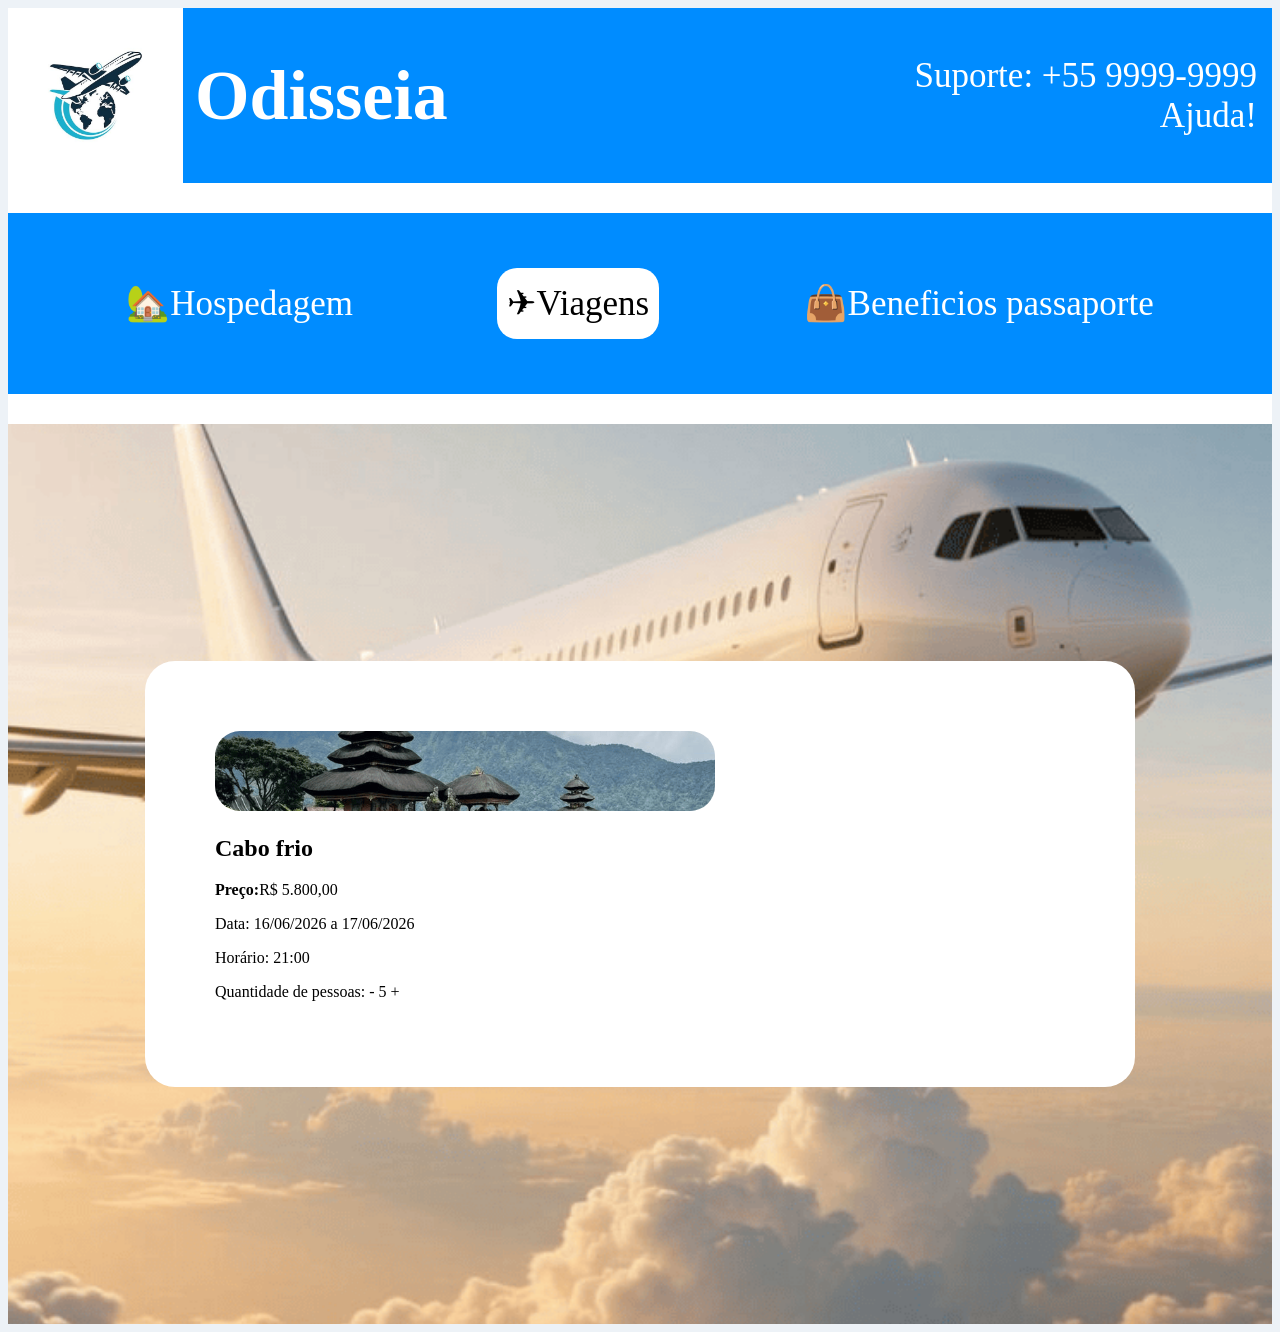
==== Odisseia/Promo/index.html @ 3bc83951 "Add files via upload" ====
<!DOCTYPE html>
<html lang="en">
<head>
    <meta charset="UTF-8">
    <meta name="viewport" content="width=device-width, initial-scale=1.0">
    <title>Propotipo.Odisseia</title>
    <link rel="stylesheet" href="style.css">

</head>
<body>
    <div class="topo"div>
        <div class="logo">

            <img src="../Imagens/6048b4ae7f74724389d345767e8061a0.png">

            <h1>Odisseia</h1>
        </div>

        <div class="opções">
          <p>Suporte: +55 9999-9999<br>Ajuda!</p>
        </div>
    </div>

    <div class="barrabranca"></div>

    <div class="Menu"div>
       <p class="item">🏡Hospedagem</p>
       <p class="Viagem">✈Viagens</p>
       <p class="item">👜Beneficios passaporte</p>
    </div>

       <div class="barrabranca2"></div>

    <div class="imagem">
      <div class="Informações">

       <img src="../Imagens/cb2e717d313d1ed84652ba19e8cac142.png">

         <div class="dados">
      <h2>Cabo frio </h2>
      <p><b>Preço:</b>R$ 5.800,00</p>
      <p>Data: 16/06/2026 a 17/06/2026</p>
      <p>Horário: 21:00</p>
      <p>Quantidade de pessoas: - 5 +</p>
         </div>
      <!-- </div>   
    
      <div class="Informações">

       <img src="cb2e717d313d1ed84652ba19e8cac142.png">

         <div class="dados">
      <h2>Bali</h2>
      <p><b>Preço:</b>R$ 15.000,00</p>
      <p>Data: 16/06/2026 a 17/06/2026</p>
      <p>Horário: 21:00</p>
      <p>Quantidade de pessoas: - 2 +</p>
         </div>
       </div>   
       <div class="Informações">

       <img src="f412ece363e74f14bf90c6209e91b1fb.png">

         <div class="dados">
      <h2>Japão</h2>
      <p><b>Preço:</b>R$ 4.800,00</p>
      <p>Data: 16/06/2026 a 17/06/2026</p>
      <p>Horário: 21:00</p>
      <p>Quantidade de pessoas: - 1 +</p>
         </div> -->
      </div>   
    </div>   

    
</body>
---- Odisseia/Promo/style.css ----
body{background-color: #edf2f7;
}
/*quando criei esse codigo, so eu e Deus sabiamos como funcionava, agora só deus sabe. 
Boa Sorte.*/
.topo{
    display:flex;
    justify-content: space-between;
    align-items: center;
    background-color: #008cff;
    padding: 28x 120px;
    color: rgb(255, 255, 255);
    font-size: 35px;
    margin-right: 0px;
}

.logo{
    display: flex;
    align-items: center;
    gap: 12px;
}

.logo img{
    display: flex;
    align-items: center;
    object-fit: contain;
    width: 175px;
    height: 175px;
}

.opções{
    color: white;
    text-align: right;
    margin-right: 15px;
}

.barrabranca{
background-color: white;
padding: 15px;
}

.barrabranca2{
    background-color: white;
    padding:  15px 1px;
}

.Menu{
   display: flex;
   background-color: #008cff;
   justify-content: space-around;
   align-items: center;
   padding: 20px 50px;
   display: flex;
   align-items: center;
   gap: 8px;
}

.item{
   display: flex;
   color: white;
   font-size: 35px;
}
.Viagem{
   display: flex;
   color: black;
   background-color: white;
   padding: 15px 10px;
   border-radius: 20px;
   font-size: 35px;
}

.Informações{
    background: white;
    width: 850px;
    padding: 70px;
    border-radius: 30px;
    gap: 50px;
    margin: 5px auto;
} 

.Informações img{
    width: 500px;
    height: 80px;
    border-radius: 25px;
    object-fit:cover;
}

.imagem{
    width: 100%;
    min-height: 900px;

    background-image:url("../Imagens/IMG-20260520-WA0042.png");
    background-size:cover;
    background-position: center -650px;
    background-repeat: no-repeat;

    display: flex;
    gap: 30px;
    flex-direction: column;
    justify-content: center;
    align-items: center;
}
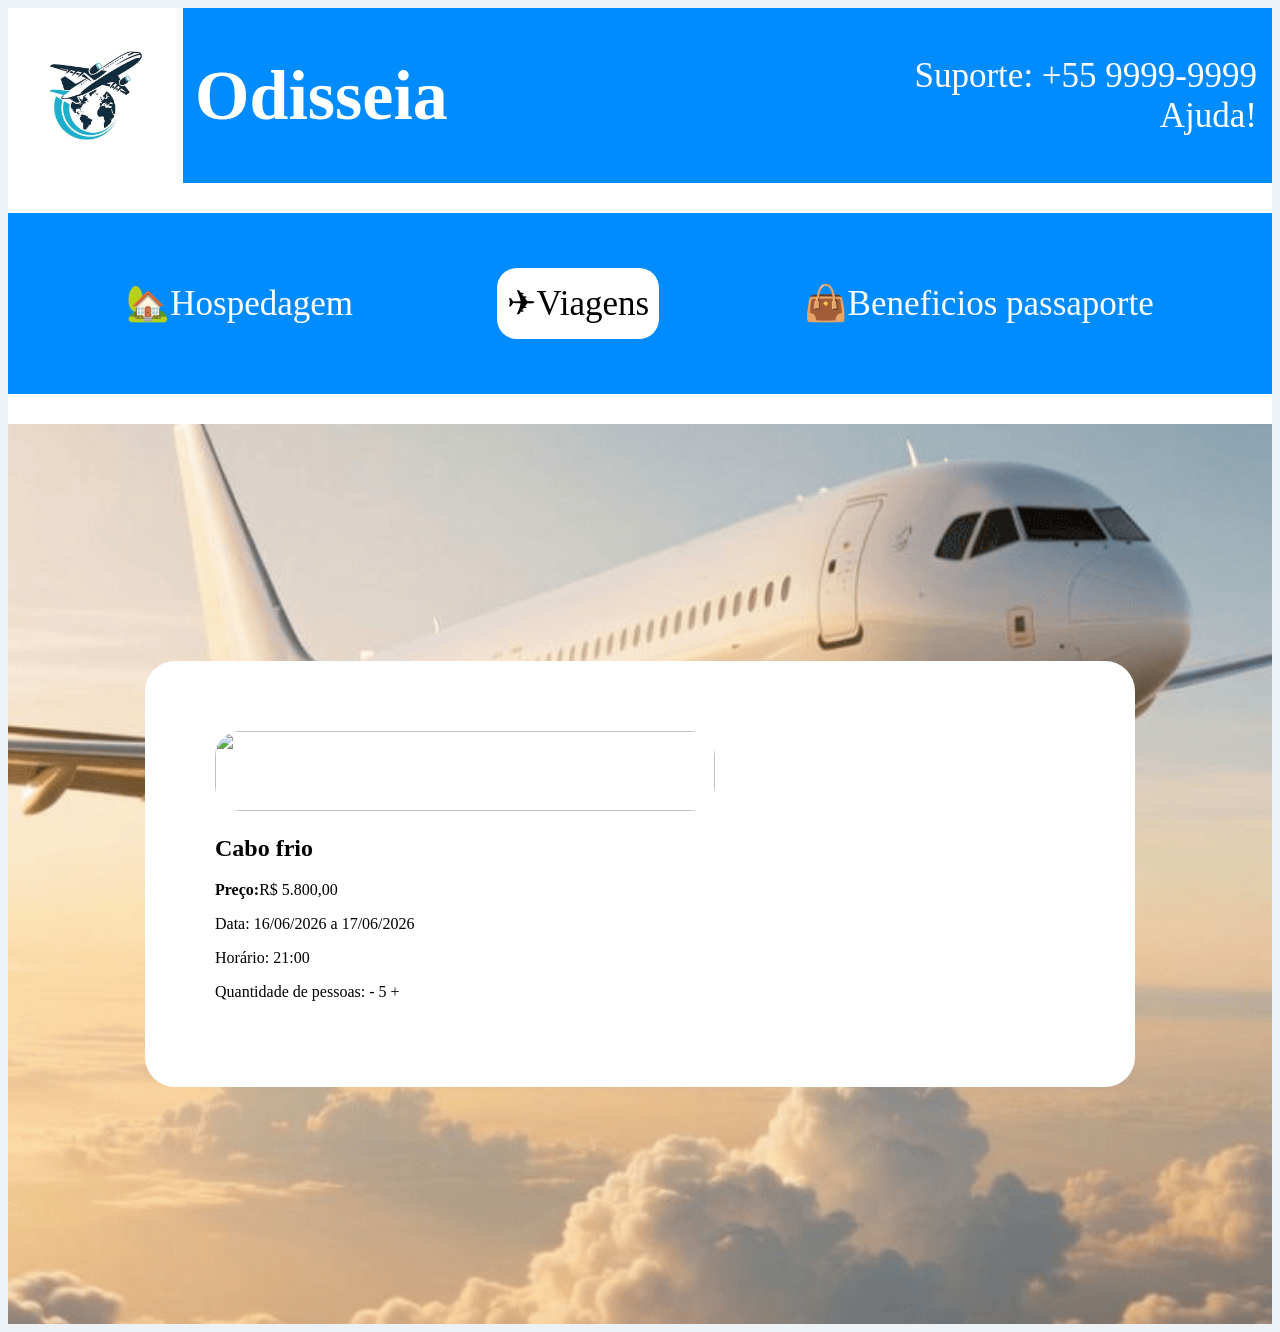
==== commit b43364d8: "Add files via upload" ====
--- a/Odisseia/Promo/index.html
+++ b/Odisseia/Promo/index.html
@@ -34,7 +34,7 @@
     <div class="imagem">
       <div class="Informações">
 
-       <img src="../Imagens/cb2e717d313d1ed84652ba19e8cac142.png">
+       <img src="Imagens/cb2e717d313d1ed84652ba19e8cac142.png">
 
          <div class="dados">
       <h2>Cabo frio </h2>
